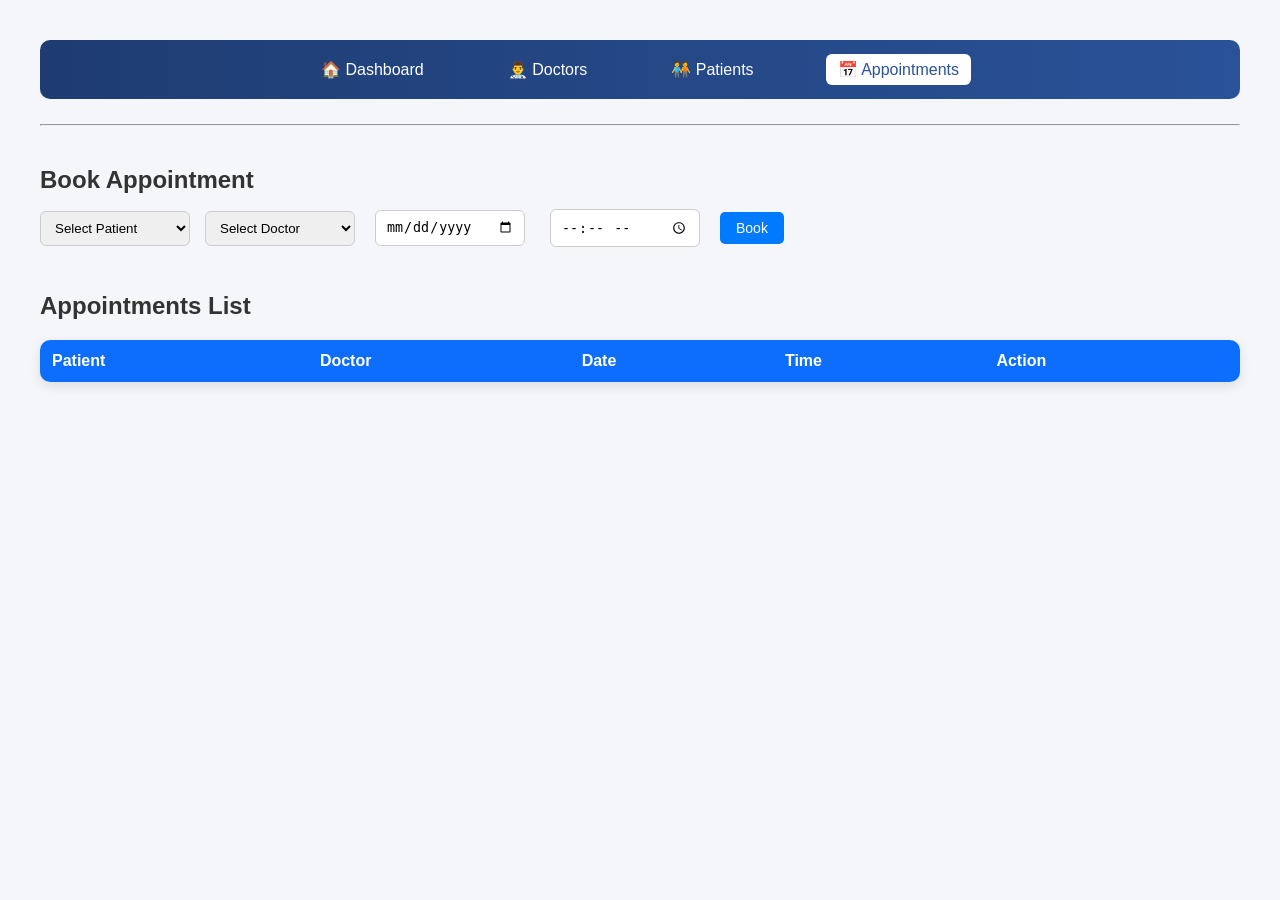
==== frontend/appointments.html @ 81cd1260 "fixed project structure" ====
<!DOCTYPE html>
<html>
<head>
    <title>Appointments</title>
    <link rel="stylesheet" href="css/style.css">
</head>
<body>
<div class="navbar">
    <a href="dashboard.html">🏠 Dashboard</a>
    <a href="doctors.html">👨‍⚕️ Doctors</a>
    <a href="patients.html">🧑‍🤝‍🧑 Patients</a>
    <a href="appointments.html" class="active">📅 Appointments</a>
</div>
<hr>
<h2>Book Appointment</h2>

<div class="form-row">
   <select id="patient">
    <option value="">Select Patient</option>
</select>
    <select id="doctor">
    <option value="">Select Doctor</option>
</select>
    <input type="date" id="date">
    <input type="time" id="time">
    <button onclick="addAppointment()">Book</button>
</div>

<h2>Appointments List</h2>
<table id="appointmentTable">
    <thead>
        <tr>
            <th>Patient</th>
            <th>Doctor</th>
            <th>Date</th>
            <th>Time</th>
            <th>Action</th>
        </tr>
    </thead>
    <tbody></tbody>
</table>

<script>
function loadPatientsDropdown() {
    fetch("http://127.0.0.1:5000/patients")
    .then(res => res.json())
    .then(data => {
        let select = document.getElementById("patient");

        // ✅ Add placeholder FIRST
        select.innerHTML = '<option value="" disabled selected>Select Patient</option>';

        // ✅ Add patients
        data.forEach(p => {
            let option = document.createElement("option");
            option.value = p.id;
            option.text = p.name;
            select.appendChild(option);
        });

        // ✅ Reset fields (ONLY ONCE, not inside loop)
        document.getElementById("date").value = "";
        document.getElementById("time").value = "";
        document.getElementById("doctor").selectedIndex = 0;
    });
}

function loadDoctorsDropdown() {
    fetch("http://127.0.0.1:5000/doctors")
    .then(res => res.json())
    .then(data => {
        let select = document.getElementById("doctor");

        select.innerHTML = '<option value="" disabled selected>Select Doctor</option>';

        data.forEach(d => {
            let option = document.createElement("option");
            option.value = d.id;
            option.text = d.name;
            select.appendChild(option);
        });
    });
}
function addAppointment() {
    let url = "http://127.0.0.1:5000/appointments";
    let method = "POST";

    if (window.currentEditId) {
        url += "/" + window.currentEditId;
        method = "PUT";
    }

    fetch(url, {
        method: method,
        headers: {
            "Content-Type": "application/json"
        },
        body: JSON.stringify({
            patient_id: document.getElementById("patient").value,
            doctor_id: document.getElementById("doctor").value,
            date: document.getElementById("date").value,
            time: document.getElementById("time").value
        })
    })
    .then(() => {
        window.currentEditId = null;
        loadAppointments();
    });
}

function loadAppointments() {
    fetch("http://127.0.0.1:5000/appointments")
    .then(res => res.json())
    .then(data => {
        let table = document.querySelector("#appointmentTable tbody");
        table.innerHTML = "";

        data.forEach(a => {
            let row = `
                <tr>
                    <td>${a.patient}</td>
                    <td>${a.doctor}</td>
                    <td>${a.date}</td>
                    <td>${a.time}</td>
                    <td>
                      <button onclick="editAppointment(${a.id}, '${a.date}', '${a.time}')">Edit</button>
                      <button onclick="deleteAppointment(${a.id})">Delete</button>
                    </td>                  
                </tr>
            `;
            table.innerHTML += row;
        });
    });
}
function editAppointment(id, date, time) {
    document.getElementById("date").value = date;
    document.getElementById("time").value = time;

    window.currentEditId = id;
}

function deleteAppointment(id) {
    fetch(`http://127.0.0.1:5000/appointments/${id}`, {
        method: "DELETE"
    })
    .then(() => loadAppointments());
}

loadAppointments();
loadPatientsDropdown();
loadDoctorsDropdown();
</script>

</body>
</html>
---- frontend/css/style.css ----
body {
    font-family: Arial;
    margin: 40px;
    background-color: #f5f5f5;
}

input {
    padding: 8px;
    margin: 5px;
}

button {
    padding: 8px 12px;
    background-color: #007BFF;
    color: white;
    border: none;
    cursor: pointer;
}

button:hover {
    background-color: #0056b3;
}

li {
    margin: 10px 0;
    background: white;
    padding: 10px;
    border-radius: 5px;
}

.container {
    text-align: center;
    margin-top: 50px;
}

.cards {
    display: flex;
    justify-content: center;
    gap: 20px;
    margin-top: 30px;
}

.card {
    width: 200px;
    background: white;
    padding: 25px;
    border-radius: 12px;
    font-size: 18px;
    box-shadow: 0 4px 10px rgba(0,0,0,0.15);
}

.navbar {
  background: linear-gradient(90deg, #0d6efd, #0a58ca);
  padding: 12px 20px;
  border-radius: 8px;
}

.navbar a {
  color: white;
  margin: 0 15px;
  font-weight: 500;
  text-decoration: none;
}

.navbar a:hover {
  text-decoration: underline;
}

table {
    width: 100%;
    border-collapse: collapse;
    margin-top: 20px;
}

th, td {
    padding: 10px;
    text-align: center;
}

th {
    background-color: #007BFF;
    color: white;
}

td {
    background-color: white;
}

button {
    padding: 5px 10px;
    font-size: 14px;
    border-radius: 5px;
}

/* Specific styling for action buttons */
td button {
    padding: 6px 14px;
    font-size: 14px;
    border-radius: 6px;
    margin: 3px;
    cursor: pointer;
    border: none;
}

/* Edit button */
td button:first-child {
    background-color: #28a745;
    color: white;
}

/* Delete button */
td button:last-child {
    background-color: #dc3545;
    color: white;
}

/* Hover effect */
td button:hover {
    opacity: 0.9;
    transform: scale(1.05);
}

h2 {
    margin-top: 40px;
}

#recentTable {
    width: 100%;
    margin-top: 10px;
}




/* Reset */
* {
  margin: 0;
  padding: 0;
  box-sizing: border-box;
}

/* Body */
body {
  font-family: 'Segoe UI', sans-serif;
  background: #f4f6f9;
}

/* Navbar */
.navbar {
    display: flex;
    justify-content: center;
    gap: 30px;
    background: linear-gradient(90deg, #1e3c72, #2a5298);
    padding: 14px;
    border-radius: 10px;
    margin-bottom: 25px;
}

.navbar a {
    color: white;
    text-decoration: none;
    font-weight: 500;
    font-size: 16px;
    padding: 6px 12px;
    transition: 0.3s;
}

.navbar a:hover {
    background-color: rgba(255, 255, 255, 0.2);
    border-radius: 6px;
}

.navbar a.active {
    background-color: white;
    color: #2a5298;
    border-radius: 6px;
}
/* Container */
.container {
  width: 90%;
  max-width: 1100px;
  margin: auto;
}

/* Heading */
h1 {
   margin-bottom: 20px;
   text-align: center;
   margin: 30px 0;
   font-weight: 600;
   color: #333;
}

/* Cards Section */
.cards {
  display: flex;
  justify-content: space-between;
  gap: 20px;
  margin-bottom: 30px;
}

.card {
  flex: 1;
  background: white;
  padding: 20px;
  border-radius: 12px;
  text-align: center;
  box-shadow: 0 4px 12px rgba(0,0,0,0.1);
  transition: 0.3s;
}

.card:hover {
  transform: translateY(-5px);
}

/* Card Text */
.card {
  font-size: 16px;
  color: #555;
}

.card span {
  display: block;
  font-size: 28px;
  font-weight: bold;
  margin-top: 8px;
  color: #007B;
}

/* Table Section */
h2 {
  margin-bottom: 10px;
  color: #333;
}

/* Table */
table {
  width: 100%;
  border-collapse: collapse;
  background: white;
  border-radius: 10px;
  overflow: hidden;
  box-shadow: 0 4px 12px rgba(0,0,0,0.1);
}

/* Table Header */
th {
  background: #0d6efd;
  color: white;
  padding: 12px;
  text-align: left;
}

/* Table Data */
td {
  padding: 12px;
  text-align: left;
  border-bottom: 1px solid #eee;
}
tr:nth-child(even){
    background: #f9f9f9;
}
/* Hover effect */
tr:hover {
  background: #eef4ff;
}
#recentTable tr:hover {
    background-color: #f1f1f1;
}


.top-bar {
    display: flex;
    justify-content: space-between;
    align-items: center;
    margin-bottom: 20px;
}

.form-section {
    display: flex;
    gap: 10px;
}

.search-section input {
    padding: 8px 12px;
    width: 200px;
    border-radius: 6px;
    border: 1px solid #ccc;
}
.search-section input:focus {
    outline: none;
    border-color: #007BFF;
    box-shadow: 0 0 5px rgba(0,123,255,0.5);
}

.search-section {
    display: flex;
    gap: 10px;
    align-items: center;
}

.search-box {
    position: relative;
}

.search-box input {
    padding: 8px 12px 8px 30px;
    border-radius: 6px;
    border: 1px solid #ccc;
    width: 200px;
}

.search-box .icon {
    position: absolute;
    left: 8px;
    top: 50%;
    transform: translateY(-50%);
    font-size: 14px;
}

select {
    padding: 8px;
    border-radius: 6px;
}

.form-row {
    display: flex;
    gap: 15px;              /* spacing between fields */
    align-items: center;
    flex-wrap: wrap;        /* responsive */
    margin-bottom: 25px;
}

.form-row input,
.form-row select {
    padding: 8px 10px;
    border-radius: 6px;
    border: 1px solid #ccc;
    min-width: 150px;
}

.form-row button {
    padding: 8px 16px;
}

.form-row input:focus,
.form-row select:focus {
    outline: none;
    border-color: #007BFF;
}
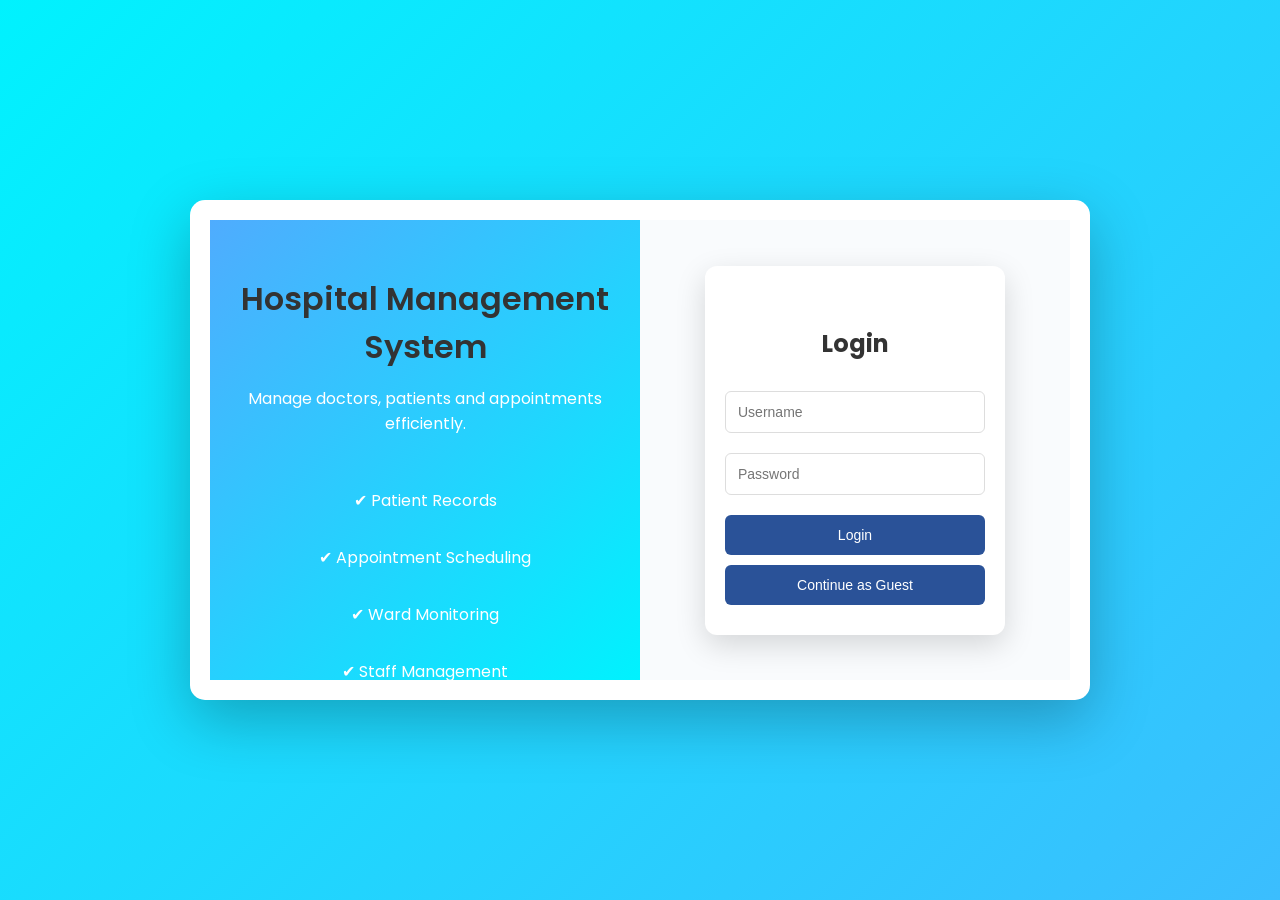
==== commit 39087a01: "updated modules" ====
--- a/frontend/appointments.html
+++ b/frontend/appointments.html
@@ -1,3 +1,8 @@
+<script>
+if (localStorage.getItem("loggedIn") !== "true") {
+    window.location.href = "login.html";
+}
+</script>
 <!DOCTYPE html>
 <html>
 <head>
@@ -10,10 +15,11 @@
     <a href="doctors.html">👨‍⚕️ Doctors</a>
     <a href="patients.html">🧑‍🤝‍🧑 Patients</a>
     <a href="appointments.html" class="active">📅 Appointments</a>
+    <a href="login.html" class="logout-btn" onclick="logout()">🚪 Logout</a>
 </div>
 <hr>
+<div id="appointmentFormContainer">
 <h2>Book Appointment</h2>
-
 <div class="form-row">
    <select id="patient">
     <option value="">Select Patient</option>
@@ -23,11 +29,12 @@
 </select>
     <input type="date" id="date">
     <input type="time" id="time">
-    <button onclick="addAppointment()">Book</button>
+    <button id="addAppointmentBtn" onclick="addAppointment()">Book</button>
+</div>
 </div>
 
 <h2>Appointments List</h2>
-<table id="appointmentTable">
+<table border="1" id="appointmentTable">
     <thead>
         <tr>
             <th>Patient</th>
@@ -41,6 +48,7 @@
 </table>
 
 <script>
+let role = localStorage.getItem("role");
 function loadPatientsDropdown() {
     fetch("http://127.0.0.1:5000/patients")
     .then(res => res.json())
@@ -115,19 +123,28 @@
         let table = document.querySelector("#appointmentTable tbody");
         table.innerHTML = "";
 
+        let role = localStorage.getItem("role");
+
         data.forEach(a => {
+            let actionButtons = "";
+
+            if (role !== "guest") {
+                actionButtons = `
+                    <button onclick="editAppointment(${a.id})">Edit</button>
+                    <button onclick="deleteAppointment(${a.id})">Delete</button>
+                `;
+            }
+
             let row = `
                 <tr>
                     <td>${a.patient}</td>
                     <td>${a.doctor}</td>
                     <td>${a.date}</td>
                     <td>${a.time}</td>
-                    <td>
-                      <button onclick="editAppointment(${a.id}, '${a.date}', '${a.time}')">Edit</button>
-                      <button onclick="deleteAppointment(${a.id})">Delete</button>
-                    </td>                  
+                    <td>${actionButtons}</td>
                 </tr>
             `;
+
             table.innerHTML += row;
         });
     });
@@ -145,11 +162,23 @@
     })
     .then(() => loadAppointments());
 }
-
+function logout() {
+    localStorage.removeItem("loggedIn");
+    window.location.href = "login.html";
+}
 loadAppointments();
 loadPatientsDropdown();
 loadDoctorsDropdown();
 </script>
-
+<script>
+     if (localStorage.getItem("role") === "guest") {
+    document.getElementById("addAppointmentBtn").style.display = "none";
+    }
+</script>
+<script>
+    if (role === "guest") {
+    document.getElementById("appointmentFormContainer").style.display = "none";
+    }
+</script>
 </body>
 </html>
--- a/frontend/css/style.css
+++ b/frontend/css/style.css
@@ -23,7 +23,7 @@
 
 li {
     margin: 10px 0;
-    background: white;
+    /*background: white;*/
     padding: 10px;
     border-radius: 5px;
 }
@@ -150,10 +150,10 @@
     display: flex;
     justify-content: center;
     gap: 30px;
-    background: linear-gradient(90deg, #1e3c72, #2a5298);
-    padding: 14px;
-    border-radius: 10px;
-    margin-bottom: 25px;
+    background: linear-gradient(135deg, #2f5dff, #4facfe);
+    padding: 15px 30px;
+    border-radius: 12px;
+    margin-bottom: 20px;
 }
 
 .navbar a {
@@ -161,7 +161,7 @@
     text-decoration: none;
     font-weight: 500;
     font-size: 16px;
-    padding: 6px 12px;
+    padding: 8px 15px;
     transition: 0.3s;
 }
 
@@ -178,7 +178,8 @@
 /* Container */
 .container {
   width: 90%;
-  max-width: 1100px;
+  padding: 20px;
+  max-width: 1200px;
   margin: auto;
 }
 
@@ -193,19 +194,20 @@
 
 /* Cards Section */
 .cards {
-  display: flex;
+  display: grid;
   justify-content: space-between;
+  grid-template-columns: repeat(4, 1fr);
   gap: 20px;
-  margin-bottom: 30px;
+  margin: 30px 0;
 }
 
 .card {
   flex: 1;
-  background: white;
+  background: #ffffff;
   padding: 20px;
   border-radius: 12px;
   text-align: center;
-  box-shadow: 0 4px 12px rgba(0,0,0,0.1);
+  box-shadow: 0 8px 20px rgba(0,0,0,0.08);
   transition: 0.3s;
 }
 
@@ -224,7 +226,7 @@
   font-size: 28px;
   font-weight: bold;
   margin-top: 8px;
-  color: #007B;
+  color: #2f5dff;
 }
 
 /* Table Section */
@@ -235,17 +237,18 @@
 
 /* Table */
 table {
-  width: 100%;
-  border-collapse: collapse;
-  background: white;
-  border-radius: 10px;
-  overflow: hidden;
-  box-shadow: 0 4px 12px rgba(0,0,0,0.1);
+    width: 100%;
+    border-collapse: collapse;
+    margin-top: 20px;
+    background: white;
+    border-radius: 10px;
+    overflow: hidden;
+    box-shadow: 0 5px 15px rgba(0,0,0,0.08);
 }
 
 /* Table Header */
 th {
-  background: #0d6efd;
+  background: #2f5dff;
   color: white;
   padding: 12px;
   text-align: left;
@@ -262,7 +265,7 @@
 }
 /* Hover effect */
 tr:hover {
-  background: #eef4ff;
+  background: #f9fafb;
 }
 #recentTable tr:hover {
     background-color: #f1f1f1;
@@ -347,4 +350,254 @@
 .form-row select:focus {
     outline: none;
     border-color: #007BFF;
+}
+
+.ward-grid {
+  display: grid;
+  grid-template-columns: repeat(4, 1fr);
+  gap: 20px;
+  margin-top: 25px;
+}
+
+.room {
+  padding: 20px;
+  border-radius: 12px;
+  text-align: center;
+  font-weight: bold;
+  font-size: 16px;
+  color: white;
+  cursor: pointer;
+  transition: all 0.3s ease;
+}
+
+/* Hover effect */
+.room:hover {
+  transform: translateY(-5px);
+  box-shadow: 0 10px 20px rgba(0,0,0,0.2);
+}
+
+/* Status colors */
+.critical { background: #ef4444; }
+.unstable { background: #f59e0b; }
+.stable { background: #22c55e; }
+.empty { background: #d1d5db; color: black; }
+
+.ward-container {
+  max-width: 900px;   /* controls width */
+  margin: 40px auto;  /* centers it */
+}
+
+/* Legend */
+.legend {
+  margin-top: 15px;
+  display: flex;
+  gap: 20px;
+  align-items: center;
+}
+
+.legend span {
+  display: inline-block;
+  width: 15px;
+  height: 15px;
+  margin-right: 5px;
+  border-radius: 50%;
+}
+
+.chart-container {
+  max-width: 600px;
+  margin: 40px auto;
+  height: 300px;   /* 🔥 THIS FIXES IT */
+}
+
+/* RESET */
+body {
+    margin: 0;
+    font-family: 'Poppins', sans-serif;
+}
+
+/* MAIN LAYOUT */
+.login-page {
+    display: flex;
+    justify-content: center;
+    align-items: center;
+    height: 100vh;
+
+    background: linear-gradient(-45deg, #1e3c72, #2a5298, #4facfe, #00f2fe);
+    background-size: 400% 400%;
+
+    animation: gradientBG 5s ease infinite;
+}
+
+@keyframes gradientBG {
+    0% {
+        background-position: 0% 50%;
+    }
+    50% {
+        background-position: 100% 50%;
+    }
+    100% {
+        background-position: 0% 50%;
+    }
+}
+
+
+.login-page .container {
+    display: flex;
+    width: 900px;
+    height: 500px;
+
+    background: white;
+    border-radius: 15px;
+    overflow: hidden;
+
+    box-shadow: 0 20px 60px rgba(0,0,0,0.25);
+}
+
+/* LEFT PANEL */
+.left-panel {
+    width: 50%;
+    background: linear-gradient(135deg, #4facfe, #00f2fe);
+    color: white;
+
+    display: flex;
+    flex-direction: column;
+    justify-content: flex-start;
+    padding-top: 50px;
+
+    padding: 25px;
+}
+
+.left-panel h1 {
+    font-size: 32px;
+    margin-bottom: 15px;
+}
+
+.left-panel p {
+    font-size: 16px;
+    margin-bottom: 30px;
+}
+
+/* REMOVE BULLETS */
+.left-panel ul {
+    list-style: none;
+    padding: 0;
+}
+
+.left-panel li {
+    margin: 12px 0;
+    font-size: 16px;
+}
+
+/* RIGHT PANEL */
+.right-panel {
+    width: 50%;
+    background: #f9fbfd;
+
+    display: flex;
+    justify-content: center;
+    align-items: center;
+}
+
+/* LOGIN BOX */
+.login-box {
+    width: 300px;
+    padding: 20px;
+    background: white;
+
+    border-radius: 12px;
+    box-shadow: 0 10px 30px rgba(0,0,0,0.15);
+
+    text-align: center;
+}
+
+.login-box h2 {
+    margin-bottom: 20px;
+}
+
+/* INPUTS */
+.login-box input {
+    width: 100%;
+    padding: 12px;
+    margin: 10px 0;
+
+    border-radius: 6px;
+    border: 1px solid #ddd;
+
+    font-size: 14px;
+    transition: 0.3s;
+}
+.login-box input:focus {
+    border-color: #4facfe;
+    box-shadow: 0 0 5px rgba(79,172,254,0.5);
+    outline: none;
+}
+
+/* BUTTON */
+.login-box button {
+    width: 100%;
+    padding: 12px;
+    margin-top: 10px;
+
+    background: #2a5298;
+    color: white;
+    border: none;
+
+    border-radius: 6px;
+    cursor: pointer;
+    transition: 0.3s;
+}
+
+/* HOVER */
+.login-box button:hover {
+    background: #1e3c72;
+    transform: translateY(-2px);
+    box-shadow: 0 8px 20px rgba(0,0,0,0.2);
+}
+
+/* ERROR */
+#error {
+    color: red;
+    margin-top: 10px;
+    font-size: 13px;
+}
+
+.container {
+    animation: fadeIn 0.6s ease-in-out;
+}
+
+@keyframes fadeIn {
+    from {
+        opacity: 0;
+        transform: translateY(20px);
+    }
+    to {
+        opacity: 1;
+        transform: translateY(0);
+    }
+}
+
+.logout-btn {
+    background: #ef4444;
+    color: white !important;
+    padding: 6px 12px;
+    border-radius: 6px;
+}
+
+.logout-btn:hover {
+    background: #dc2626;
+}
+
+
+.guest-btn {
+    width: 100%;
+    padding: 12px;
+    margin-top: 10px;
+    background: #e5e7eb;
+    border: none;
+    border-radius: 8px;
+    cursor: pointer;
+}
+
+.guest-btn:hover {
+    background: #d1d5db;
 }
